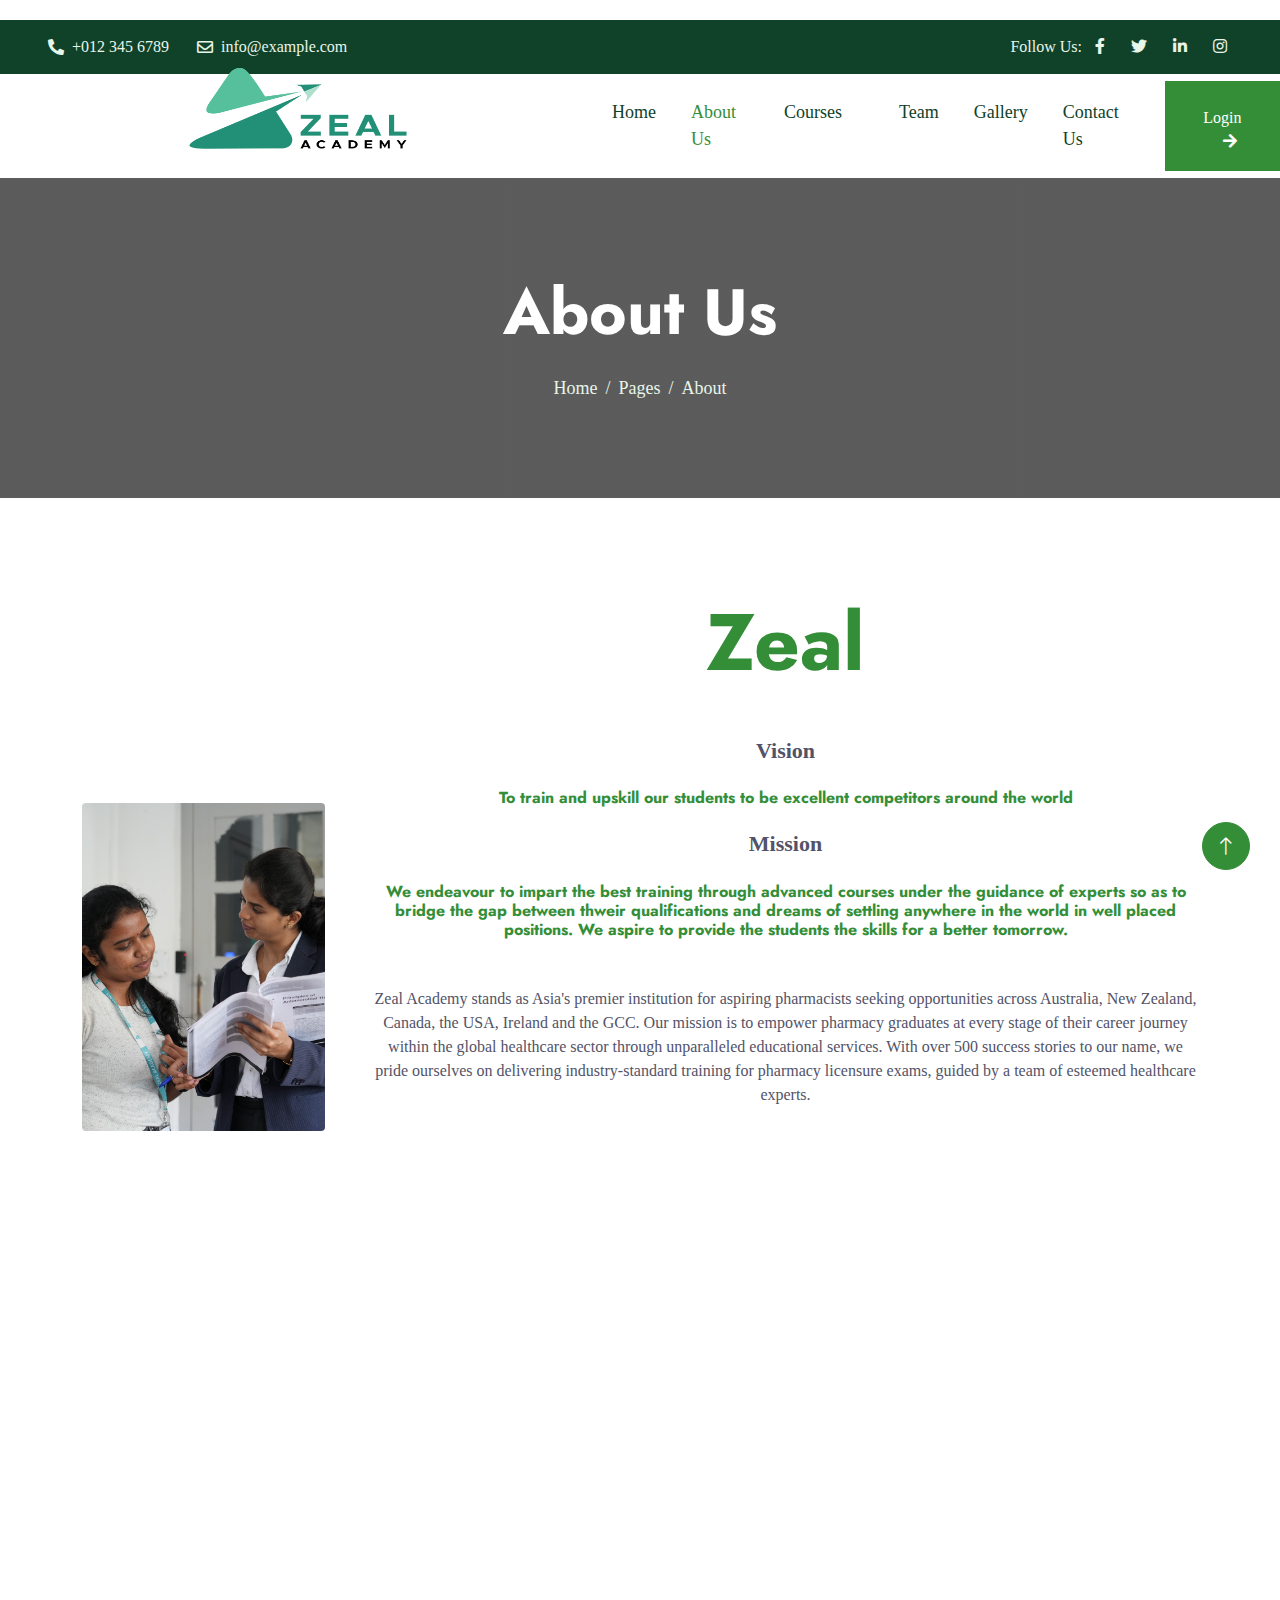
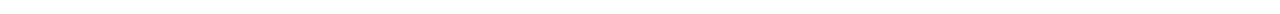
==== about.html @ cc1ab1d4 "initil commit" ====
<!DOCTYPE html>
<html lang="en">

<head>
    <meta charset="utf-8">
    <title>Zeal Academy About Us</title>
    <meta content="width=device-width, initial-scale=1.0" name="viewport">
    <meta content="" name="keywords">
    <meta content="" name="description">

    <!-- Favicon -->
    <link href="img/favicon.ico" rel="icon">

    <!-- Google Web Fonts -->
    <link rel="preconnect" href="https://fonts.googleapis.com">
    <link rel="preconnect" href="https://fonts.gstatic.com" crossorigin>
    <link href="https://fonts.googleapis.com/css2?family=Jost:wght@500;600;700&family=Open+Sans:wght@400;500&display=swap" rel="stylesheet">  

    <!-- Icon Font Stylesheet -->
    <link href="https://cdnjs.cloudflare.com/ajax/libs/font-awesome/5.10.0/css/all.min.css" rel="stylesheet">
    <link href="https://cdn.jsdelivr.net/npm/bootstrap-icons@1.4.1/font/bootstrap-icons.css" rel="stylesheet">

    <!-- Libraries Stylesheet -->
    <link href="lib/animate/animate.min.css" rel="stylesheet">
    <link href="lib/owlcarousel/assets/owl.carousel.min.css" rel="stylesheet">
    <link href="lib/lightbox/css/lightbox.min.css" rel="stylesheet">

    <!-- Customized Bootstrap Stylesheet -->
    <link href="css/bootstrap.min.css" rel="stylesheet">

    <!-- Template Stylesheet -->
    <link href="css/style.css" rel="stylesheet">
</head>

<body>
    <!-- Spinner Start -->
    <div id="spinner" class="show bg-white position-fixed translate-middle w-100 vh-100 top-50 start-50 d-flex align-items-center justify-content-center">
        <div class="spinner-border text-primary" role="status" style="width: 3rem; height: 3rem;"></div>
    </div>
    <!-- Spinner End -->


    <!-- Topbar Start -->
    <div class="container-fluid bg-dark text-light px-0 py-2">
        <div class="row gx-0 d-none d-lg-flex">
            <div class="col-lg-7 px-5 text-start">
                <div class="h-100 d-inline-flex align-items-center me-4">
                    <span class="fa fa-phone-alt me-2"></span>
                    <span>+012 345 6789</span>
                </div>
                <div class="h-100 d-inline-flex align-items-center">
                    <span class="far fa-envelope me-2"></span>
                    <span>info@example.com</span>
                </div>
            </div>
            <div class="col-lg-5 px-5 text-end">
                <div class="h-100 d-inline-flex align-items-center mx-n2">
                    <span>Follow Us:</span>
                    <a class="btn btn-link text-light" href=""><i class="fab fa-facebook-f"></i></a>
                    <a class="btn btn-link text-light" href=""><i class="fab fa-twitter"></i></a>
                    <a class="btn btn-link text-light" href=""><i class="fab fa-linkedin-in"></i></a>
                    <a class="btn btn-link text-light" href=""><i class="fab fa-instagram"></i></a>
                </div>
            </div>
        </div>
    </div>
    <!-- Topbar End -->


    <!-- Navbar Start -->
    <nav class="navbar navbar-expand-lg bg-white navbar-light sticky-top p-0">
        <a href="index.html" class="navbar-brand d-flex align-items-center px-4 px-lg-5">
            <img class="zeal-logo" src="img/zeal-logo.png" />
        </a>
        <button type="button" class="navbar-toggler me-4" data-bs-toggle="collapse" data-bs-target="#navbarCollapse">
            <span class="navbar-toggler-icon"></span>
        </button>
        <div class="collapse navbar-collapse" id="navbarCollapse">
            <div class="navbar-nav ms-auto p-4 p-lg-0">
                <a href="index.html" class="nav-item nav-link">Home</a>
                <a href="about.html" class="nav-item nav-link active">About Us</a>
                <div class="nav-item dropdown">
                    <a href="#" class="nav-link dropdown-toggle" data-bs-toggle="dropdown">Courses</a>
                    <div class="dropdown-menu bg-light m-0">
                        <a href="opra.html" class="dropdown-item">Opra Exam</a>
                        <a href="pebc.html" class="dropdown-item">PEBC Exam</a>
                        <a href="fpgee-us.html" class="dropdown-item">FPGEE Exam</a>
                        <a href="psi.html" class="dropdown-item">PSI EE</a>
                        <a href="gcc-exam.html" class="dropdown-item">MOHAP Exam</a>
                    </div>
                </div>
                <a href="team.html" class="nav-item nav-link">Team</a>
                <a href="gallery.html" class="nav-item nav-link">Gallery</a>
                <a href="contact.html" class="nav-item nav-link">Contact Us</a>
            </div>
            <a href="" class="btn btn-primary py-4 px-lg-4 rounded-0 d-none d-lg-block">Login<i class="fa fa-arrow-right ms-3"></i></a>
        </div>
    </nav>
    <!-- Navbar End -->


    <!-- Page Header Start -->
    <div class="container-fluid page-header py-5 mb-5 wow fadeIn" data-wow-delay="0.1s">
        <div class="container text-center py-5">
            <h1 class="display-3 text-white mb-4 animated slideInDown">About Us</h1>
            <nav aria-label="breadcrumb animated slideInDown">
                <ol class="breadcrumb justify-content-center mb-0">
                    <li class="breadcrumb-item"><a href="#">Home</a></li>
                    <li class="breadcrumb-item"><a href="#">Pages</a></li>
                    <li class="breadcrumb-item active" aria-current="page">About</li>
                </ol>
            </nav>
        </div>
    </div>
    <!-- Page Header End -->


    <!-- About Start -->
    <div class="container-xxl py-5">
        <div class="container">
            <div class="row g-5 align-items-end">
                <div class="col-lg-3 col-md-5 wow fadeInUp" data-wow-delay="0.1s">
                    <img class="img-fluid rounded" data-wow-delay="0.1s" src="img/zeal-about.jpg">
                </div>
                <div class="col-lg-9 col-md-7 wow fadeInUp" data-wow-delay="0.3s">
                    <h1 class="display-1 text-primary mb-5 text-center">Zeal</h1>
                    <p class="display-5 mb-4 text-center" style="font-size: 22px;">Vision</p>
                    <h1 class="text-primary mb-4 text-center" style="font-size: 16px;">To train and upskill our students to be excellent competitors around the world</h1>
                    <p class="display-5 mb-4 text-center" style="font-size: 22px;">Mission</p>
                    <h1 class="text-primary mb-5 text-center" style="font-size: 16px;">We endeavour to impart the best training through advanced courses under the guidance of experts so as to bridge the gap between thweir qualifications and dreams of settling anywhere in the world in well placed positions. We aspire to provide the students the skills for a better tomorrow.</h1>
                    <p class="mb-4 mt-2 text-center">Zeal Academy stands as Asia's premier institution for aspiring pharmacists seeking opportunities across Australia, New Zealand, Canada, the USA, Ireland and the GCC. Our mission is to empower pharmacy graduates at every stage of their career journey within the global healthcare sector through unparalleled educational services. With over 500 success stories to our name, we pride ourselves on delivering industry-standard training for pharmacy licensure exams, guided by a team of esteemed healthcare experts.</p>
                    
                </div>
            </div>
        </div>
    </div>
    <!-- About End -->


    
    


    


    <!-- Footer Start -->
    <div class="container-fluid bg-dark text-light footer mt-5 py-5 wow fadeIn" data-wow-delay="0.1s">
        <div class="container py-5">
            <div class="row g-5">
                <div class="col-lg-3 col-md-6">
                    <h4 class="text-white mb-4">Our Office</h4>
                    <p class="mb-2"><i class="fa fa-map-marker-alt me-3"></i>123 Street, New York, USA</p>
                    <p class="mb-2"><i class="fa fa-phone-alt me-3"></i>+012 345 67890</p>
                    <p class="mb-2"><i class="fa fa-envelope me-3"></i>info@example.com</p>
                    <div class="d-flex pt-2">
                        <a class="btn btn-square btn-outline-light rounded-circle me-2" href=""><i class="fab fa-twitter"></i></a>
                        <a class="btn btn-square btn-outline-light rounded-circle me-2" href=""><i class="fab fa-facebook-f"></i></a>
                        <a class="btn btn-square btn-outline-light rounded-circle me-2" href=""><i class="fab fa-youtube"></i></a>
                        <a class="btn btn-square btn-outline-light rounded-circle me-2" href=""><i class="fab fa-linkedin-in"></i></a>
                    </div>
                </div>
            </div>
        </div>
    </div>
    <!-- Footer End -->


    


    <!-- Back to Top -->
    <a href="#" class="btn btn-lg btn-primary btn-lg-square rounded-circle back-to-top"><i class="bi bi-arrow-up"></i></a>


    <!-- JavaScript Libraries -->
    <script src="https://code.jquery.com/jquery-3.4.1.min.js"></script>
    <script src="https://cdn.jsdelivr.net/npm/bootstrap@5.0.0/dist/js/bootstrap.bundle.min.js"></script>
    <script src="lib/wow/wow.min.js"></script>
    <script src="lib/easing/easing.min.js"></script>
    <script src="lib/waypoints/waypoints.min.js"></script>
    <script src="lib/owlcarousel/owl.carousel.min.js"></script>
    <script src="lib/counterup/counterup.min.js"></script>
    <script src="lib/parallax/parallax.min.js"></script>
    <script src="lib/isotope/isotope.pkgd.min.js"></script>
    <script src="lib/lightbox/js/lightbox.min.js"></script>

    <!-- Template Javascript -->
    <script src="js/main.js"></script>
</body>

</html>
---- css/style.css ----
/********** Template CSS **********/
:root {
    --primary: #348E38;
    --secondary: #525368;
    --light: #E8F5E9;
    --dark: #0F4229;
}

.back-to-top {
    position: fixed;
    display: none;
    right: 30px;
    bottom: 30px;
    z-index: 99;
}

h1,
.h1,
h2,
.h2,
.fw-bold {
    font-weight: 700 !important;
}

h3,
.h3,
h4,
.h4,
.fw-medium {
    font-weight: 600 !important;
}

h5,
.h5,
h6,
.h6,
.fw-semi-bold {
    font-weight: 500 !important;
}


/*** Spinner ***/
#spinner {
    opacity: 0;
    visibility: hidden;
    transition: opacity .5s ease-out, visibility 0s linear .5s;
    z-index: 99999;
}

#spinner.show {
    transition: opacity .5s ease-out, visibility 0s linear 0s;
    visibility: visible;
    opacity: 1;
}






/*** Button ***/
.btn {
    font-weight: 500;
    transition: .5s;
}

.btn.btn-primary {
    color: #FFFFFF;
}

.btn-square {
    width: 38px;
    height: 38px;
}

.btn-sm-square {
    width: 32px;
    height: 32px;
}

.btn-lg-square {
    width: 48px;
    height: 48px;
}

.btn-square,
.btn-sm-square,
.btn-lg-square {
    padding: 0;
    display: flex;
    align-items: center;
    justify-content: center;
    font-weight: normal;
}

/*** Navbar ***/
.navbar.sticky-top {
    top: -100px;
    transition: .5s;
}

.navbar .navbar-brand {
    height: 75px;
}

.navbar .navbar-nav .nav-link {
    margin-right: 30px;
    padding: 25px 0;
    color: var(--dark);
    font-weight: 500;
    outline: none;
}

.navbar .navbar-nav .nav-link:hover,
.navbar .navbar-nav .nav-link.active {
    color: var(--primary);
}

.navbar .dropdown-toggle::after {
    border: none;
    content: "\f107";
    font-family: playfair display;
    font-weight: 900;
    vertical-align: middle;
    margin-left: 8px;
}

@media (max-width: 991.98px) {
    .navbar .navbar-nav .nav-link  {
        margin-right: 0;
        padding: 10px 0;
    }

    .navbar .navbar-nav {
        border-top: 1px solid #EEEEEE;
    }
}

@media (min-width: 992px) {
    .navbar .nav-item .dropdown-menu {
        display: block;
        border: none;
        margin-top: 0;
        top: 150%;
        opacity: 0;
        visibility: hidden;
        transition: .5s;
    }

    .navbar .nav-item:hover .dropdown-menu {
        top: 100%;
        visibility: visible;
        transition: .5s;
        opacity: 1;
    }
}

.navbar .btn:hover {
    color: #FFFFFF !important;
    background: var(--primary) !important;
}


/*** Header ***/
.header-carousel .carousel-inner {
    position: absolute;
    width: 100%;
    height: 700%;
    top: 0;
    left: 0;
    display: flex;
    align-items: center;
    background: rgba(22, 22, 22, .7);
}

@media (max-width: 768px) {
    .header-carousel .owl-carousel-item {
        position: relative;
        min-height: 500px;
    }
    
    .header-carousel .owl-carousel-item img {
        position: absolute;
        width: 100%;
        height: 70%;
        object-fit: cover;
    }

    .header-carousel .owl-carousel-item h5,
    .header-carousel .owl-carousel-item p {
        font-size: 14px !important;
        font-weight: 400 !important;
    }

    .header-carousel .owl-carousel-item h1 {
        font-size: 30px;
        font-weight: 600;
    }
}

.header-carousel .owl-nav {
    position: absolute;
    width: 200px;
    height: 45px;
    bottom: 30px;
    left: 50%;
    transform: translateX(-50%);
    display: flex;
    justify-content: space-between;
}

.header-carousel .owl-nav .owl-prev,
.header-carousel .owl-nav .owl-next {
    width: 45px;
    height: 45px;
    display: flex;
    align-items: center;
    justify-content: center;
    color: #FFFFFF;
    background: transparent;
    border: 1px solid #FFFFFF;
    border-radius: 45px;
    font-size: 22px;
    transition: .5s;
}

.header-carousel .owl-nav .owl-prev:hover,
.header-carousel .owl-nav .owl-next:hover {
    background: var(--primary);
    border-color: var(--primary);
}

.header-carousel .owl-dots {
    position: absolute;
    height: 45px;
    bottom: 30px;
    left: 50%;
    transform: translateX(-50%);
    display: flex;
    align-items: center;
    justify-content: center;
}

.header-carousel .owl-dot {
    position: relative;
    display: inline-block;
    margin: 0 5px;
    width: 15px;
    height: 15px;
    background: transparent;
    border: 1px solid #FFFFFF;
    border-radius: 15px;
    transition: .5s;
}

.header-carousel .owl-dot::after {
    position: absolute;
    content: "";
    width: 5px;
    height: 5px;
    top: 4px;
    left: 4px;
    background: #FFFFFF;
    border-radius: 5px;
}

.header-carousel .owl-dot.active {
    background: var(--primary);
    border-color: var(--primary);
}

.page-header {
    background: linear-gradient(rgba(22, 22, 22, .7), rgba(22, 22, 22, .7)), url(../img/zeal-class-1.jpg) center center no-repeat;
    background-size: cover;
}

.breadcrumb-item + .breadcrumb-item::before {
    color: var(--light);
}


/*** About ***/
@media (min-width: 992px) {
    .container.about {
        max-width: 100% !important;
    }

    .about-text  {
        padding-right: calc(((100% - 960px) / 2) + .75rem);
    }
}

@media (min-width: 1200px) {
    .about-text  {
        padding-right: calc(((100% - 1140px) / 2) + .75rem);
    }
}

@media (min-width: 1400px) {
    .about-text  {
        padding-right: calc(((100% - 1320px) / 2) + .75rem);
    }
}


/*** Service ***/
.service-row {
    box-shadow: 0 0 45px rgba(0, 0, 0, .08);
}

.service-item {
    border-color: rgba(0, 0, 0, .03) !important;
}

.service-item .btn {
    width: 38px;
    height: 38px;
    display: inline-flex;
    align-items: center;
    color: #FFFFFF;
    background: var(--primary);
    border-radius: 38px;
    white-space: nowrap;
    overflow: hidden;
    transition: .5s;
}

.service-item:hover .btn {
    width: 140px;
}


/*** Feature ***/
@media (min-width: 992px) {
    .container.feature {
        max-width: 100% !important;
    }

    .feature-text  {
        padding-left: calc(((100% - 960px) / 2) + .75rem);
    }
}

@media (min-width: 1200px) {
    .feature-text  {
        padding-left: calc(((100% - 1140px) / 2) + .75rem);
    }
}

@media (min-width: 1400px) {
    .feature-text  {
        padding-left: calc(((100% - 1320px) / 2) + .75rem);
    }
}


/*** Project Portfolio ***/
#portfolio-flters li {
    display: inline-block;
    font-weight: 500;
    color: var(--dark);
    cursor: pointer;
    transition: .5s;
    border-bottom: 2px solid transparent;
}

#portfolio-flters li:hover,
#portfolio-flters li.active {
    color: var(--primary);
    border-color: var(--primary);
}

.portfolio-inner {
    position: relative;
    overflow: hidden;
    box-shadow: 0 0 45px rgba(0, 0, 0, .07);
}

.portfolio-inner img {
    transition: .5s;
}

.portfolio-inner:hover img {
    transform: scale(1.1);
}

.portfolio-inner .portfolio-text {
    position: absolute;
    width: 100%;
    left: 0;
    bottom: -50px;
    opacity: 0;
    transition: .5s;
}

.portfolio-inner:hover .portfolio-text {
    bottom: 0;
    opacity: 1;
}


/*** Quote ***/
@media (min-width: 992px) {
    .container.quote {
        max-width: 100% !important;
    }

    .quote-text  {
        padding-right: calc(((100% - 960px) / 2) + .75rem);
    }
}

@media (min-width: 1200px) {
    .quote-text  {
        padding-right: calc(((100% - 1140px) / 2) + .75rem);
    }
}

@media (min-width: 1400px) {
    .quote-text  {
        padding-right: calc(((100% - 1320px) / 2) + .75rem);
    }
}


/*** Team ***/
.team-item {
    box-shadow: 0 0 45px rgba(0, 0, 0, .08);
}

.team-item img {
    transition: .5s;
}

.team-item:hover img {
    transform: scale(1.1);
}

.team-item .team-social {
    position: absolute;
    width: 0;
    height: 0;
    top: 50%;
    left: 50%;
    display: flex;
    align-items: center;
    justify-content: center;
    background: rgba(22, 22, 22, .7);
    opacity: 0;
    transition: .5s;
}

.team-item:hover .team-social {
    width: 100%;
    height: 100%;
    top: 0;
    left: 0;
    opacity: 1;
}

.team-item .team-social .btn {
    opacity: 0;
}

.team-item:hover .team-social .btn {
    opacity: 1;
}


/*** Testimonial ***/
.testimonial-carousel {
    display: flex !important;
    flex-direction: column-reverse;
    max-width: 700px;
    margin: 0 auto;
}

.testimonial-carousel .owl-dots {
    height: 100px;
    display: flex;
    align-items: center;
    justify-content: center;
    margin-bottom: 30px;
}

.testimonial-carousel .owl-dots .owl-dot {
    position: relative;
    width: 60px;
    height: 60px;
    margin: 0 5px;
    transition: .5s;
}

.testimonial-carousel .owl-dots .owl-dot.active {
    width: 100px;
    height: 100px;
}

.testimonial-carousel .owl-dots .owl-dot::after {
    position: absolute;
    width: 40px;
    height: 40px;
    bottom: -20px;
    left: 50%;
    transform: translateX(-50%);
    display: flex;
    align-items: center;
    justify-content: center;
    content: "\f10d";
    font-family: pt serif;
    font-weight: 900;
    color: var(--primary);
    background: #FFFFFF;
    border-radius: 40px;
    transition: .5s;
    opacity: 0;
}

.testimonial-carousel .owl-dots .owl-dot.active::after {
    opacity: 1;
}

.testimonial-carousel .owl-dots .owl-dot img {
    border-radius: 60px;
    opacity: .4;
    transition: .5s;
}

.testimonial-carousel .owl-dots .owl-dot.active img {
    opacity: 1;
}


/*** Contact ***/
@media (min-width: 992px) {
    .container.contact {
        max-width: 100% !important;
    }

    .contact-text  {
        padding-left: calc(((100% - 960px) / 2) + .75rem);
    }
}

@media (min-width: 1200px) {
    .contact-text  {
        padding-left: calc(((100% - 1140px) / 2) + .75rem);
    }
}

@media (min-width: 1400px) {
    .contact-text  {
        padding-left: calc(((100% - 1320px) / 2) + .75rem);
    }
}


/*** Footer ***/
.footer .btn.btn-link {
    display: block;
    margin-bottom: 5px;
    padding: 0;
    text-align: left;
    color: var(--secondary);
    font-weight: normal;
    text-transform: capitalize;
    transition: .3s;
}

.footer .btn.btn-link::before {
    position: relative;
    content: "\f105";
    font-family: "Font Awesome 5 Free";
    font-weight: 900;
    margin-right: 10px;
}

.footer .btn.btn-link:hover {
    color: var(--primary);
    letter-spacing: 1px;
    box-shadow: none;
}




body {
    font-family: 'Bodoni MT' !important;
}
/*** Button ***/
.btn {
    transition: .5s;
    font-weight: 500;
}

.btn-primary,
.btn-outline-primary:hover {
    color: var(--light);
}

.btn-square {
    width: 38px;
    height: 38px;
}

.btn-sm-square {
    width: 32px;
    height: 32px;
}

.btn-lg-square {
    width: 48px;
    height: 48px;
}

.btn-square,
.btn-sm-square,
.btn-lg-square {
    padding: 0;
    display: flex;
    align-items: center;
    justify-content: center;
    font-weight: normal;
}


/*** Navbar ***/
.navbar.sticky-top {
    top: -100px;
    transition: .5s;
}

.navbar .navbar-brand,
.navbar a.btn {
    height: 90px
}

.navbar .navbar-nav .nav-link {
    margin-right: 35px;
    padding: 25px 0;
    color: var(--dark);
    font-size: 18px;
    font-weight: 500;
    outline: none;
}

.navbar .navbar-nav .nav-link:hover,
.navbar .navbar-nav .nav-link.active {
    color: var(--primary);
}

.navbar .dropdown-toggle::after {
    border: none;
    content: "\f107";
    font-family: Roboto;
    font-weight: 900;
    vertical-align: middle;
    margin-left: 8px;
}

@media (max-width: 991.98px) {
    .navbar .navbar-nav .nav-link  {
        margin-right: 0;
        padding: 10px 0;
    }

    .navbar .navbar-nav {
        border-top: 1px solid #EEEEEE;
    }
}

@media (min-width: 992px) {
    .navbar .nav-item .dropdown-menu {
        display: block;
        border: none;
        margin-top: 0;
        top: 150%;
        opacity: 0;
        visibility: hidden;
        transition: .5s;
    }

    .navbar .nav-item:hover .dropdown-menu {
        top: 100%;
        visibility: visible;
        transition: .5s;
        opacity: 1;
    }
}


/*** Header ***/




.page-header .breadcrumb-item+.breadcrumb-item::before {
    color: var(--light);
}

.page-header .breadcrumb-item,
.page-header .breadcrumb-item a {
    font-size: 18px;
    color: var(--light);
}


/*** Top Feature ***/
@media (min-width: 991.98px) {
    .top-feature {
        position: relative;
        margin-top: -80px;
        z-index: 1;
    }
}


/*** Facts & Quote ***/
.facts,
.quote {
    background: rgba(15, 66, 41, .6);
}


/*** Service ***/
.service-item {
    position: relative;
    text-align: center;
}

.service-item .service-img {
    position: absolute;
    width: 100%;
    height: 100%;
    top: 0;
    left: 0;
    overflow: hidden;
    z-index: -1;
}

.service-item .service-img img {
    position: absolute;
    width: 100%;
    height: 100%;
    left: 0;
    object-fit: cover;
    transform: scale(1.2);
    transition: .3s;
    z-index: -1;
}

.service-item:hover .service-img img {
    transform: scale(1);
}

.service-item .service-text {
    background: #FFFFFF;
    box-shadow: 0 0 45px rgba(0, 0, 0, .08);
    transition: .3s;
}

.service-item:hover .service-text {
    background: rgba(15, 66, 41, .6);
}

.service-item .service-text h4,
.service-item .service-text p {
    transition: .3;
}

.service-item:hover .service-text h4 {
    color: #FFFFFF;
}

.service-item:hover .service-text p {
    color: var(--light);
}

.service-item .service-text .btn-square {
    width: 100px;
    height: 100px;
    background: transparent;
    transition: .5s;
}

.service-item:hover .service-text .btn-square {
    background: var(--light);
}

.service-item .service-text .btn {
    width: 31px;
    height: 31px;
    display: inline-flex;
    align-items: center;
    color: var(--dark);
    background: var(--light);
    white-space: nowrap;
    overflow: hidden;
    transition: .3s;
}

.service-item:hover .service-text .btn {
    width: 112px;
}


/*** Project Portfolio ***/
#portfolio-flters {
    display: inline-block;
    background: var(--light);
    padding: 10px 15px;
}

#portfolio-flters li {
    display: inline-block;
    font-weight: 500;
    color: var(--primary);
    cursor: pointer;
    transition: .5s;
    border-bottom: 2px solid transparent;
}

#portfolio-flters li:hover,
#portfolio-flters li.active {
    color: var(--dark);
    border-color: var(--dark);
}

.portfolio-inner {
    position: relative;
    overflow: hidden;
}

.portfolio-inner::before,
.portfolio-inner::after {
    position: absolute;
    content: "";
    width: 0;
    height: 100%;
    top: 0;
    left: 0;
    background: rgba(15, 66, 41, .6);
    transition: .5s;
}

.portfolio-inner::after {
    left: auto;
    right: 0;
}

.portfolio-inner:hover::before,
.portfolio-inner:hover::after {
    width: 50%;
}

.portfolio-inner .portfolio-text {
    position: absolute;
    width: 100%;
    height: 100%;
    top: 0;
    left: 0;
    display: flex;
    flex-direction: column;
    align-items: center;
    justify-content: center;
    transition: .5s;
    z-index: 3;
    opacity: 0;
}

.portfolio-inner:hover .portfolio-text {
    transition-delay: .3s;
    opacity: 1;
}

.portfolio-inner .portfolio-text .btn {
    background: var(--light);
    color: var(--primary);
}

.portfolio-inner .portfolio-text .btn:hover {
    background: var(--primary);
    color: var(--light);
}


/*** Team ***/
.team-item {
    position: relative;
    overflow: hidden;
}

.team-item .team-text {
    position: absolute;
    width: calc(100% - 45px);
    left: -100%;
    bottom: 45px;
    padding: 1.5rem;
    background: #FFFFFF;
    border-radius: 0 4px 4px 0;
    opacity: 0;
    transition: .5s;
}

.team-item:hover .team-text {
    left: 0;
    opacity: 1;
}

.team-item .team-social .btn {
    background: var(--light);
    color: var(--primary);
}

.team-item .team-social .btn:hover {
    background: var(--primary);
    color: var(--light);
}

.team-item .team-img .team-social {
    position: absolute;
    width: 100%;
    height: 100%;
    top: 0;
    left: 0;
    display: flex;
    align-items: center;
    justify-content: center;
    transition: .5s;
    z-index: 3;
    opacity: 0;
}

.team-item:hover .team-img .team-social {
    transition-delay: .3s;
    opacity: 1;
}


/*** Testimonial ***/

.testimonial-carousel .owl-item img {
    width: 100px;
    height: 100px;
}

.testimonial-carousel .owl-nav {
    margin-top: 30px;
    display: flex;
}

.testimonial-carousel .owl-nav .owl-prev,
.testimonial-carousel .owl-nav .owl-next {
    margin-right: 15px;
    width: 45px;
    height: 45px;
    display: flex;
    align-items: center;
    justify-content: center;
    color: var(--primary);
    background: var(--light);
    border-radius: 4px;
    font-size: 22px;
    transition: .5s;
}

.testimonial-carousel .owl-nav .owl-prev:hover,
.testimonial-carousel .owl-nav .owl-next:hover {
    background: var(--primary);
    color: var(--light);
}


/*** Footer ***/
.footer .btn.btn-link {
    display: block;
    margin-bottom: 5px;
    padding: 0;
    text-align: left;
    color: var(--light);
    font-weight: normal;
    text-transform: capitalize;
    transition: .3s;
}

.footer .btn.btn-link::before {
    position: relative;
    content: "\f105";
    font-family: "Font Awesome 5 Free";
    font-weight: 900;
    margin-right: 10px;
}

.footer .btn.btn-link:hover {
    color: var(--primary);
    letter-spacing: 1px;
    box-shadow: none;
}

.copyright {
    color: var(--light);
    background: #072A19;
}

.copyright a {
    color: #FFFFFF;
}

.copyright a:hover {
    color: var(--primary);
}





.carousal-control {
    height: 70vh;
    width: 100%;
}
.video-card {
    height: 200px;
    width: 280px;
}








body{margin-top:20px;
font-family: 'Lucida Sans', 'Lucida Sans Regular', 'Lucida Grande', 'Lucida Sans Unicode', Geneva, Verdana, sans-serif;}
.section-title {
    position: relative;
}
.section-title h2 {
    color: #1d2025;
    position: relative;
    margin: 0;
    font-size: 24px;
}
@media (min-width: 768px) {
    .section-title h2 {
        font-size: 28px;
    }
}
@media (min-width: 992px) {
    .section-title h2 {
        font-size: 34px;
    }
}
.section-title.title-ex1 h2 {
    padding-bottom: 20px;
}
@media (min-width: 768px) {
    .section-title.title-ex1 h2 {
        padding-bottom: 30px;
    }
}
@media (min-width: 992px) {
    .section-title.title-ex1 h2 {
        padding-bottom: 40px;
    }
}
.section-title.title-ex1 h2:before {
    content: "";
    position: absolute;
    left: 0;
    bottom: 12px;
    width: 110px;
    height: 1px;
    background-color: #d6dbe2;
}
@media (min-width: 768px) {
    .section-title.title-ex1 h2:before {
        bottom: 17px;
    }
}
@media (min-width: 992px) {
    .section-title.title-ex1 h2:before {
        bottom: 25px;
    }
}
.section-title.title-ex1 h2:after {
    content: "";
    position: absolute;
    left: 0;
    bottom: 12px;
    width: 40px;
    height: 1px;
    background-color: #0dcb56e0;
}
@media (min-width: 768px) {
    .section-title.title-ex1 h2:after {
        bottom: 17px;
    }
}
@media (min-width: 992px) {
    .section-title.title-ex1 h2:after {
        bottom: 25px;
    }
}
.section-title.title-ex1.text-center h2:before {
    left: 50%;
    transform: translateX(-50%);
}
.section-title.title-ex1.text-center h2:after {
    left: 50%;
    transform: translateX(-50%);
}
.section-title.title-ex1.text-right h2:before {
    left: auto;
    right: 0;
}
.section-title.title-ex1.text-right h2:after {
    left: auto;
    right: 0;
}
.section-title.title-ex1 p {
    font-family: "Montserrat", sans-serif;
    color: #8b8e93;
    font-size: 14px;
    font-weight: 300;
}


.price-card {
    background: #f5f5f6;
    padding: 40px 35px;
    position: relative;
    border-radius: 2px;
    overflow: hidden;
}
.price-card:before {
    position: absolute;
    content: "";
    top: 0;
    right: -35px;
    width: 88px;
    height: 88px;
    background: #0cc652;
    opacity: 0.2;
    border-radius: 8px;
    transform: rotate(45deg);
}
.price-card:after {
    position: absolute;
    content: "";
    top: 30px;
    right: -35px;
    width: 88px;
    height: 88px;
    background: #0cc652;
    opacity: 0.2;
    border-radius: 8px;
    transform: rotate(45deg);
}
.price-card h2 {
    font-size: 26px;
    font-weight: 600;
}
.price-card .btn {
    font-size: 11px;
    border-radius: 100px;
    padding: 0 25px;
    border: 0;
    color: #fff;
    float: right;
}
.price-card .btn.btn-primary {
    border: 0 !important;
}
.price-card.featured {
    background: #fff;
    border: 1px solid #ebebeb;
    box-shadow: 0 8px 16px rgba(0, 0, 0, 0.1);
}
.price-card:hover .btn {
    background: #0cc652;
    border-color: #0cc652;
}
p.price span {
    display: inline-block;
    padding: 45px 15px 50px;
    padding-right: 0;
    font-size: 50px;
    font-weight: 600;
    color: #0cc652;
    position: relative;
}
p.price span:before {
    position: absolute;
    content: "$";
    font-size: 16px;
    top: 25px;
    font-weight: 300;
    left: 0;
}
.pricing-offers {
    padding: 0 0 10px;
}
.pricing-offers li {
    padding: 0 0 16px;
    line-height: 18px;
}
ul li {
    list-style-type: none;
}
.btn.btn-mid {
    height: 40px;
    line-height: 40px;
    padding: 0 20px;
}











.zeal-logo {
    height: 300px;
    width: 500px;
    
}
.special-align {
    text-align: left;
}
.main-video-yt {
    border-style: solid;
    border-width: 10px;
    border-color: #dc0101;
    margin-bottom: 40px;
    border-radius: 35px;
}














@import url(https://fonts.googleapis.com/css?family=Roboto:400,500,700,300,100);



div.table-title {
   display: block;
  margin: auto;
  max-width: 1000px;
  padding:5px;
  width: 100%;
  text-align: center;
}

.table-title h3 {
   color: #08aa39;
   font-size: 30px;
   font-weight: 400;
   font-style:normal;
   font-family: "Roboto", helvetica, arial, sans-serif;
   text-shadow: -1px -1px 1px rgba(0, 0, 0, 0.1);
   text-transform:uppercase;
}


/*** Table Styles **/

.table-fill {
  background: white;
  border-radius:3px;
  border-collapse: collapse;
  height: 320px;
  margin: auto;
  max-width: 1300px;
  padding:5px;
  width: 100%;
  box-shadow: 0 5px 10px rgba(0, 0, 0, 0.1);
  animation: float 5s infinite;
}
 
th {
  color:#D5DDE5;;
  background:#1b1e24;
  border-bottom:4px solid #9ea7af;
  border-right: 1px solid #343a45;
  font-size:23px;
  font-weight: 100;
  padding:24px;
  text-align:left;
  text-shadow: 0 1px 1px rgba(0, 0, 0, 0.1);
  vertical-align:middle;
}

th:first-child {
  border-top-left-radius:3px;
}
 
th:last-child {
  border-top-right-radius:3px;
  border-right:none;
}
  
tr {
  border-top: 1px solid #C1C3D1;
  border-bottom-: 1px solid #C1C3D1;
  color:#666B85;
  font-size:16px;
  font-weight:normal;
  text-shadow: 0 1px 1px rgba(256, 256, 256, 0.1);
}
 
tr:hover td {
  background:#4E5066;
  color:#FFFFFF;
  border-top: 1px solid #22262e;
}
 
tr:first-child {
  border-top:none;
}

tr:last-child {
  border-bottom:none;
}
 
tr:nth-child(odd) td {
  background:#EBEBEB;
}
 
tr:nth-child(odd):hover td {
  background:#4E5066;
}

tr:last-child td:first-child {
  border-bottom-left-radius:3px;
}
 
tr:last-child td:last-child {
  border-bottom-right-radius:3px;
}
 
td {
  background:#FFFFFF;
  padding:20px;
  text-align:left;
  vertical-align:middle;
  font-weight:300;
  font-size:18px;
  text-shadow: -1px -1px 1px rgba(0, 0, 0, 0.1);
  border-right: 1px solid #C1C3D1;
}

td:last-child {
  border-right: 0px;
}

th.text-left {
  text-align: left;
}

th.text-center {
  text-align: center;
}

th.text-right {
  text-align: right;
}

td.text-left {
  text-align: left;
}

td.text-center {
  text-align: center;
}

td.text-right {
  text-align: right;
}







*{
    box-sizing: border-box;
    -webkit-box-sizing: border-box;
    -moz-box-sizing: border-box;
}


/* Table Styles */

.table-wrapper{
    margin: 10px 70px 70px;
    box-shadow: 0px 35px 50px rgba( 0, 0, 0, 0.2 );
}

.fl-table {
    border-radius: 5px;
    font-size: 12px;
    font-weight: normal;
    border: none;
    border-collapse: collapse;
    width: 100%;
    max-width: 100%;
    white-space: nowrap;
    background-color: white;
}

.fl-table td, .fl-table th {
    text-align: center;
    padding: 8px;
}

.fl-table td {
    border-right: 1px solid #f8f8f8;
    font-size: 16px;
}

.fl-table thead th {
    color: #ffffff;
    background: #4FC3A1;
}


.fl-table thead th:nth-child(odd) {
    color: #ffffff;
    background: #324960;
}

.fl-table tr:nth-child(even) {
    background: #F8F8F8;
}

/* Responsive */

@media (max-width: 767px) {
    .fl-table {
        display: block;
        width: 100%;
    }
    .table-wrapper:before{
        content: "Scroll horizontally >";
        display: block;
        text-align: right;
        font-size: 16px;
        color: white;
        padding: 0 0 10px;
    }
    .fl-table thead, .fl-table tbody, .fl-table thead th {
        display: block;
    }
    .fl-table thead th:last-child{
        border-bottom: none;
    }
    .fl-table thead {
        float: left;
    }
    .fl-table tbody {
        width: auto;
        position: relative;
        overflow-x: auto;
    }
    .fl-table td, .fl-table th {
        padding: 20px .625em .625em .625em;
        height: 60px;
        vertical-align: middle;
        box-sizing: border-box;
        overflow-x: hidden;
        overflow-y: auto;
        width: 120px;
        font-size: 16px;
        text-overflow: ellipsis;
    }
    .fl-table thead th {
        text-align: left;
        border-bottom: 1px solid #f7f7f9;
    }
    .fl-table tbody tr {
        display: table-cell;
    }
    .fl-table tbody tr:nth-child(odd) {
        background: none;
    }
    .fl-table tr:nth-child(even) {
        background: transparent;
    }
    .fl-table tr td:nth-child(odd) {
        background: #F8F8F8;
        border-right: 1px solid #E6E4E4;
    }
    .fl-table tr td:nth-child(even) {
        border-right: 1px solid #E6E4E4;
    }
    .fl-table tbody td {
        display: block;
        text-align: center;
    }
}








* {
    box-sizing: border-box;
  }
  
  @-webkit-keyframes ticker {
    0% {
      -webkit-transform: translate3d(0, 0, 0);
      transform: translate3d(0, 0, 0);
      visibility: visible;
    }
    100% {
      -webkit-transform: translate3d(-100%, 0, 0);
      transform: translate3d(-100%, 0, 0);
    }
  }
  @keyframes ticker {
    0% {
      -webkit-transform: translate3d(0, 0, 0);
      transform: translate3d(0, 0, 0);
      visibility: visible;
    }
    100% {
      -webkit-transform: translate3d(-100%, 0, 0);
      transform: translate3d(-100%, 0, 0);
    }
  }
  .ticker-wrap {
    
    top: 300px;
      left: 0;
    width: 100%;
    overflow: hidden;
    height: 4rem;
    background-color: #f9605e;
    box-sizing: content-box;
  }
  .ticker-wrap .ticker {
    display: inline-block;
    height: 4rem;
    line-height: 4rem;
    white-space: nowrap;
    padding-right: 100%;
    box-sizing: content-box;
    -webkit-animation-iteration-count: infinite;
    animation-iteration-count: infinite;
    -webkit-animation-timing-function: linear;
    animation-timing-function: linear;
    -webkit-animation-name: ticker;
    animation-name: ticker;
    -webkit-animation-duration: 30s;
    animation-duration: 30s;
  }
  .ticker-wrap .ticker__item {
    display: inline-block;
    padding: 0 2rem;
    font-size: 2rem;
    color: white;
  }
  








  @import url('https://fonts.googleapis.com/css2?family=Poppins&display=swap');
  .ticker{display: flex;flex-wrap: wrap;width: 100%;height: 50px;margin-left: 40px;margin-top: 130px;}
  .news{width: 76%;background: #e0dedee7;padding: 0 2%}
  .title{width: 20%;text-align: center;background: #1f9912;position: relative}
  .title:after{position: absolute;content: "";right: -22%;border-left: 20px solid #1f9912;border-top: 28px solid transparent;border-right: 20px solid transparent;border-bottom: 21px solid transparent;top: 0px; margin: 5px;}
  .title h5{font-size: 18px;margin: 8% 0}
  .news marquee{font-size: 18px;margin-top: 12px}
  .news-content p{margin-right: 41px;display: inline}
  





  



  @import url("https://fonts.googleapis.com/css2?family=Poppins:weight@100;200;300;400;500;600;700;800&display=swap");


       


       

       @media only screen and (max-width:768px) {

        .container{
        margin-top: 66px;
       }

         }

       .height{
        height: 100vh;
       }

       .card{

        border: none;
        cursor: pointer;
        box-shadow: 0 0 40px rgba(51, 51, 51, .1)
       }

       .card:hover{

        background-color: #eee;

       }

       .ratings i{

        color: orange;
       }

       .testimonial-list{

        list-style: none;
       }

       .testimonial-list li{

        margin-bottom: 20px;
       }

       .testimonials-margin{

        margin-top: -19px;
       }





       .scrolling-wrapper{
        overflow-x: auto;
    }
    
    
    
    .subtitle{
        font-size: 1.25em;
        opacity: 0.65;
    }
    
    .card-block{
        height: 300px;
        background-color: #fff;
        border: none;
        background-position: center;
        background-size: cover;
        transition: all 0.2s ease-in-out !important;
        border-radius: 24px;
        &:hover{
            transform: translateY(-5px);
            box-shadow: none;
            opacity: 0.9;
        }
    }
    
    .card-1{
        background-color: #4158D0;
    background-image: linear-gradient(43deg, #4158D0 0%, #C850C0 46%, #FFCC70 100%);
    }
    
    .card-2{
        background-color: #0093E9;
    background-image: linear-gradient(160deg, #0093E9 0%, #80D0C7 100%);
    }
    
    .card-3{
        background-color: #00DBDE;
    background-image: linear-gradient(90deg, #00DBDE 0%, #FC00FF 100%);
    }
    
    .card-4{
        background-color: #FBAB7E;
    background-image: linear-gradient(62deg, #FBAB7E 0%, #F7CE68 100%);
    }
    
    .card-5{
        background-color: #85FFBD;
    background-image: linear-gradient(45deg, #85FFBD 0%, #FFFB7D 100%);
    }
    
    .card-6{
        background-color: #FA8BFF;
    background-image: linear-gradient(45deg, #FA8BFF 0%, #2BD2FF 52%, #2BFF88 90%);
    }
    
    .card-7{
        background-color: #FA8BFF;
    background-image: linear-gradient(45deg, #FA8BFF 0%, #2BD2FF 52%, #2BFF88 90%);
    }
    
    .card-8{
        background-color: #FBDA61;
    background-image: linear-gradient(45deg, #FBDA61 0%, #FF5ACD 100%);
    }
    
    .card-9{
        background-color: #4158D0;
    background-image: linear-gradient(43deg, #4158D0 0%, #C850C0 46%, #FFCC70 100%);
    }
    
    .card-10{
        background-color: #FF3CAC;
    background-image: linear-gradient(225deg, #FF3CAC 0%, #784BA0 50%, #2B86C5 100%);
    
    }
    
    


    


    @import url(https://fonts.googleapis.com/css?family=Raleway:400,200,300,800);
@import url(https://code.ionicframework.com/ionicons/2.0.1/css/ionicons.min.css);
figure.snip0056 {
  font-family: 'Raleway', Arial, sans-serif;
  position: relative;
  overflow: hidden;
  margin: 10px;
  min-width: 380px;
  max-width: 480px;
  width: 100%;
  background: #dcdbdbe8;
  color: #000000;
}
figure.snip0056 * {
  -webkit-box-sizing: border-box;
  box-sizing: border-box;
}
figure.snip0056 > img {
  width: 50%;
  border-radius: 50%;
  border: 4px solid #ffffff;
  -webkit-transition: all 0.35s ease-in-out;
  transition: all 0.35s ease-in-out;
  -webkit-transform: scale(1.6);
  transform: scale(1.6);
  position: relative;
  float: right;
  right: -15%;
  z-index: 1;
}
figure.snip0056 figcaption {
  padding: 20px 30px 20px 20px;
  position: absolute;
  left: 0;
  width: 50%;
}
figure.snip0056 figcaption h2,
figure.snip0056 figcaption p {
  margin: 0;
  text-align: left;
  padding: 10px 0;
  width: 100%;
}
figure.snip0056 figcaption h2 {
  font-size: 1.3em;
  font-weight: 300;
  text-transform: uppercase;
  border-bottom: 1px solid rgba(0, 0, 0, 0.2);
}
figure.snip0056 figcaption h2 span {
  font-weight: 800;
}
figure.snip0056 figcaption p {
  font-size: 0.9em;
  opacity: 0.8;
}
figure.snip0056 figcaption .icons {
  width: 100%;
  text-align: left;
}
figure.snip0056 figcaption .icons i {
  font-size: 26px;
  padding: 5px;
  top: 50%;
  color: #000000;
}
figure.snip0056 figcaption a {
  opacity: 0.3;
  -webkit-transition: opacity 0.35s;
  transition: opacity 0.35s;
}
figure.snip0056 figcaption a:hover {
  opacity: 0.8;
}
figure.snip0056 .position {
  width: 100%;
  text-align: left;
  padding: 15px 30px;
  font-size: 0.9em;
  opacity: 1;
  font-style: italic;
  color: #ffffff;
  background: #000000;
  clear: both;
}
figure.snip0056.blue .position {
  background: #20638f;
}
figure.snip0056.red .position {
  background: #962d22;
}
figure.snip0056.yellow .position {
  background: #bf6516;
}
figure.snip0056:hover > img,
figure.snip0056.hover > img {
  right: -12%;
}








@import url(https://fonts.googleapis.com/css?family=Exo+2:300,400,700);


.card2{
  position: relative;
  width: 315px; /* Remove for full width */
  height: 350px; /* Remove for full width */
  margin:30px auto;
  box-shadow: 0 0 100px rgba(0,0,0, .3);
}
.card2-header{
  position: relative;
  height: 220px;
  background-size: cover;
  background-position: top;
}
.card2-header:after{
  content:'';
  position: absolute;
  width: 100%;
  height: 100%;
  background: linear-gradient(to top, rgb(5,85,134), rgba(181,181,181, 0.1));
}

.card2-header-bar{
  position: absolute;
  top:0;
  width: 100%;
  z-index: 1;
  width: 100%;
}

.sr-only{
  position: absolute;
  width: 1px;
  height: 1px;
  clip: rect(0,0,0,0);
  border: none;
  overflow: hidden;
}


svg .polygon{
  fill: #fff;
}
.card2-header-slanted-edge{
  position: absolute;
  bottom: -3px;
  z-index: 1;
  width: 100%;
  right:0;
  left:0;
}


.btn-follow:after{
  content: '';
  position:absolute;
  background: url(https://res.cloudinary.com/dj14cmwoz/image/upload/v1491077480/profile-card/images/add.svg) no-repeat;
  width:17px;
  height: 17px;
  left: 50%;
  top:50%;
  transform: translate(-50%, -50%);
}

.card2-body{
  text-align:center;
  padding-left: 10px;
}

.name{
  font-size: 20px;
  font-weight: 700;
  text-transform: uppercase;
  margin: 0 auto;
}

.job-title{
  font-size: 14px;
  font-weight: 300;
  margin-top: 5px;
  color: #919191;
}

.bio{
  font-size: 14px;
  color: #7B7B7B;
  font-weight: 300;
  margin: 10px auto;
  line-height: 20px;
}

.social-accounts img{
  width: 15px;
}

.social-accounts a{
  margin-left: 10px;
}
.social-accounts a:first-child{
  margin-left: 0;
}

.card2-footer{
  /*position:fixed; /* Full card width/height */
  position: absolute; /* Fixed card width/height */

  left: 0;
  width: 100%;
  bottom: 20px;
}
.stat{
  box-sizing: border-box;
  width: calc(100% / 3);
  float: left;
  text-align: center;
  border-left: 1px solid #EBEBEB;
}
.stat .label{
  display: block;
  text-transform: uppercase;
  font-weight: 300;
  font-size: 11px;
  letter-spacing: 1px;
  color: #95989A;
}

.stat .value{
  display: block;
  font-weight: 700;
  font-size:20px;
  margin-top: 5px;
}









.video-container {
    max-width: 100%;
    height: 50vh;
    display: flex;
    justify-content: center;
    align-items: center;
}
video {
    width: 100%;
    height: auto;
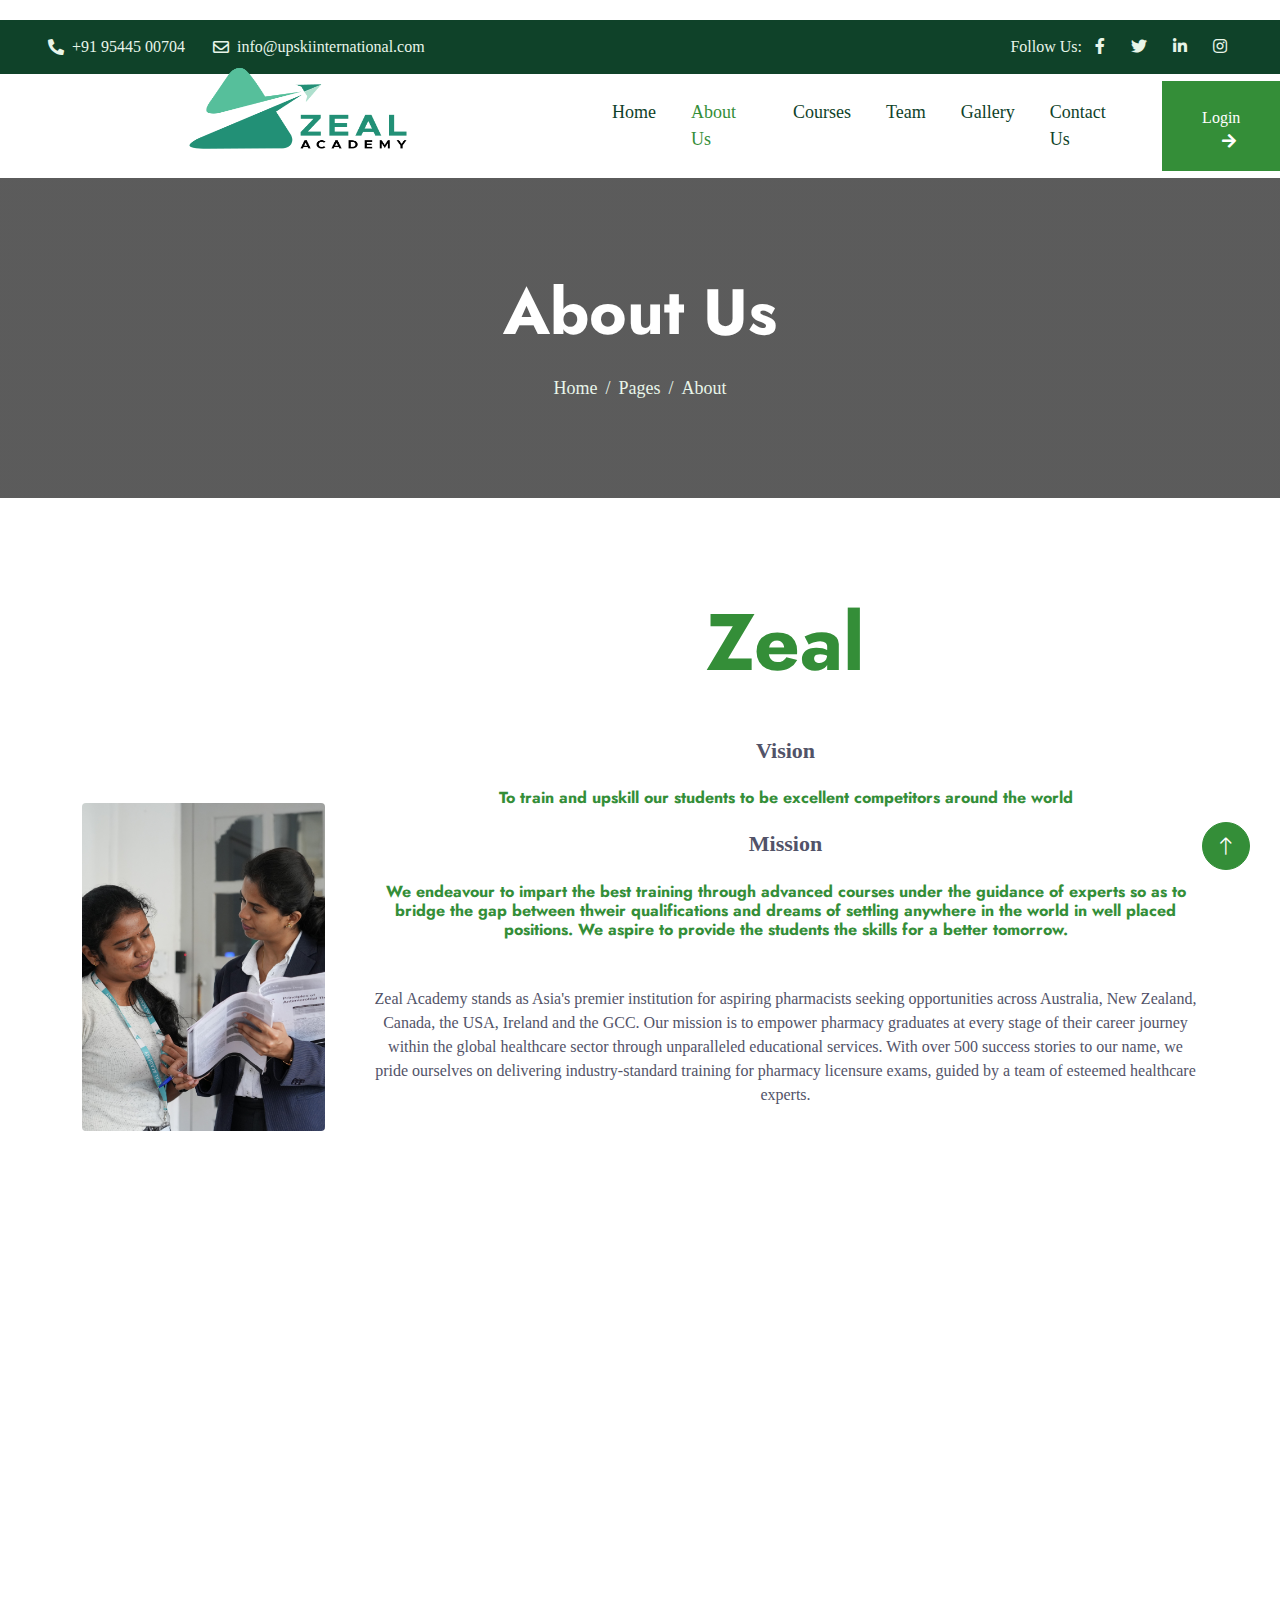
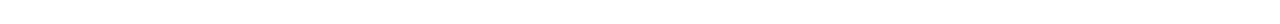
==== commit 3925bb63: "changes 24-09-24" ====
--- a/about.html
+++ b/about.html
@@ -46,11 +46,11 @@
             <div class="col-lg-7 px-5 text-start">
                 <div class="h-100 d-inline-flex align-items-center me-4">
                     <span class="fa fa-phone-alt me-2"></span>
-                    <span>+012 345 6789</span>
+                    <span>+91 95445 00704</span>
                 </div>
                 <div class="h-100 d-inline-flex align-items-center">
                     <span class="far fa-envelope me-2"></span>
-                    <span>info@example.com</span>
+                    <span>info@upskiinternational.com</span>
                 </div>
             </div>
             <div class="col-lg-5 px-5 text-end">
@@ -80,7 +80,7 @@
                 <a href="index.html" class="nav-item nav-link">Home</a>
                 <a href="about.html" class="nav-item nav-link active">About Us</a>
                 <div class="nav-item dropdown">
-                    <a href="#" class="nav-link dropdown-toggle" data-bs-toggle="dropdown">Courses</a>
+                    <a href="#" class="nav-link" data-bs-toggle="dropdown">Courses</a>
                     <div class="dropdown-menu bg-light m-0">
                         <a href="opra.html" class="dropdown-item">Opra Exam</a>
                         <a href="pebc.html" class="dropdown-item">PEBC Exam</a>
@@ -93,7 +93,7 @@
                 <a href="gallery.html" class="nav-item nav-link">Gallery</a>
                 <a href="contact.html" class="nav-item nav-link">Contact Us</a>
             </div>
-            <a href="" class="btn btn-primary py-4 px-lg-4 rounded-0 d-none d-lg-block">Login<i class="fa fa-arrow-right ms-3"></i></a>
+            <a href="https://www.overseasexam.com/login" class="btn btn-primary py-4 px-lg-4 rounded-0 d-none d-lg-block">Login<i class="fa fa-arrow-right ms-3"></i></a>
         </div>
     </nav>
     <!-- Navbar End -->
@@ -150,9 +150,12 @@
             <div class="row g-5">
                 <div class="col-lg-3 col-md-6">
                     <h4 class="text-white mb-4">Our Office</h4>
-                    <p class="mb-2"><i class="fa fa-map-marker-alt me-3"></i>123 Street, New York, USA</p>
-                    <p class="mb-2"><i class="fa fa-phone-alt me-3"></i>+012 345 67890</p>
-                    <p class="mb-2"><i class="fa fa-envelope me-3"></i>info@example.com</p>
+                    <p class="mb-2"><i class="fa fa-map-marker-alt me-3"></i>Ravipuram, Perumanoor, Ernakulam, Kerala 682016</p>
+                    <p class="mb-2"><i class="fa fa-phone-alt me-3"></i>+91 9544500704</p>
+                    <p class="mb-2"><i class="fa fa-envelope me-3"></i>info@upskiinternational.com</p>
+                    <p class="mb-2"><i class="fa fa-envelope me-3"></i>upskiinternational@gmail.com</p>
+                </div> 
+                <div class="col-lg-6 col-md-6 d-flex flex-column justify-content-end">   
                     <div class="d-flex pt-2">
                         <a class="btn btn-square btn-outline-light rounded-circle me-2" href=""><i class="fab fa-twitter"></i></a>
                         <a class="btn btn-square btn-outline-light rounded-circle me-2" href=""><i class="fab fa-facebook-f"></i></a>
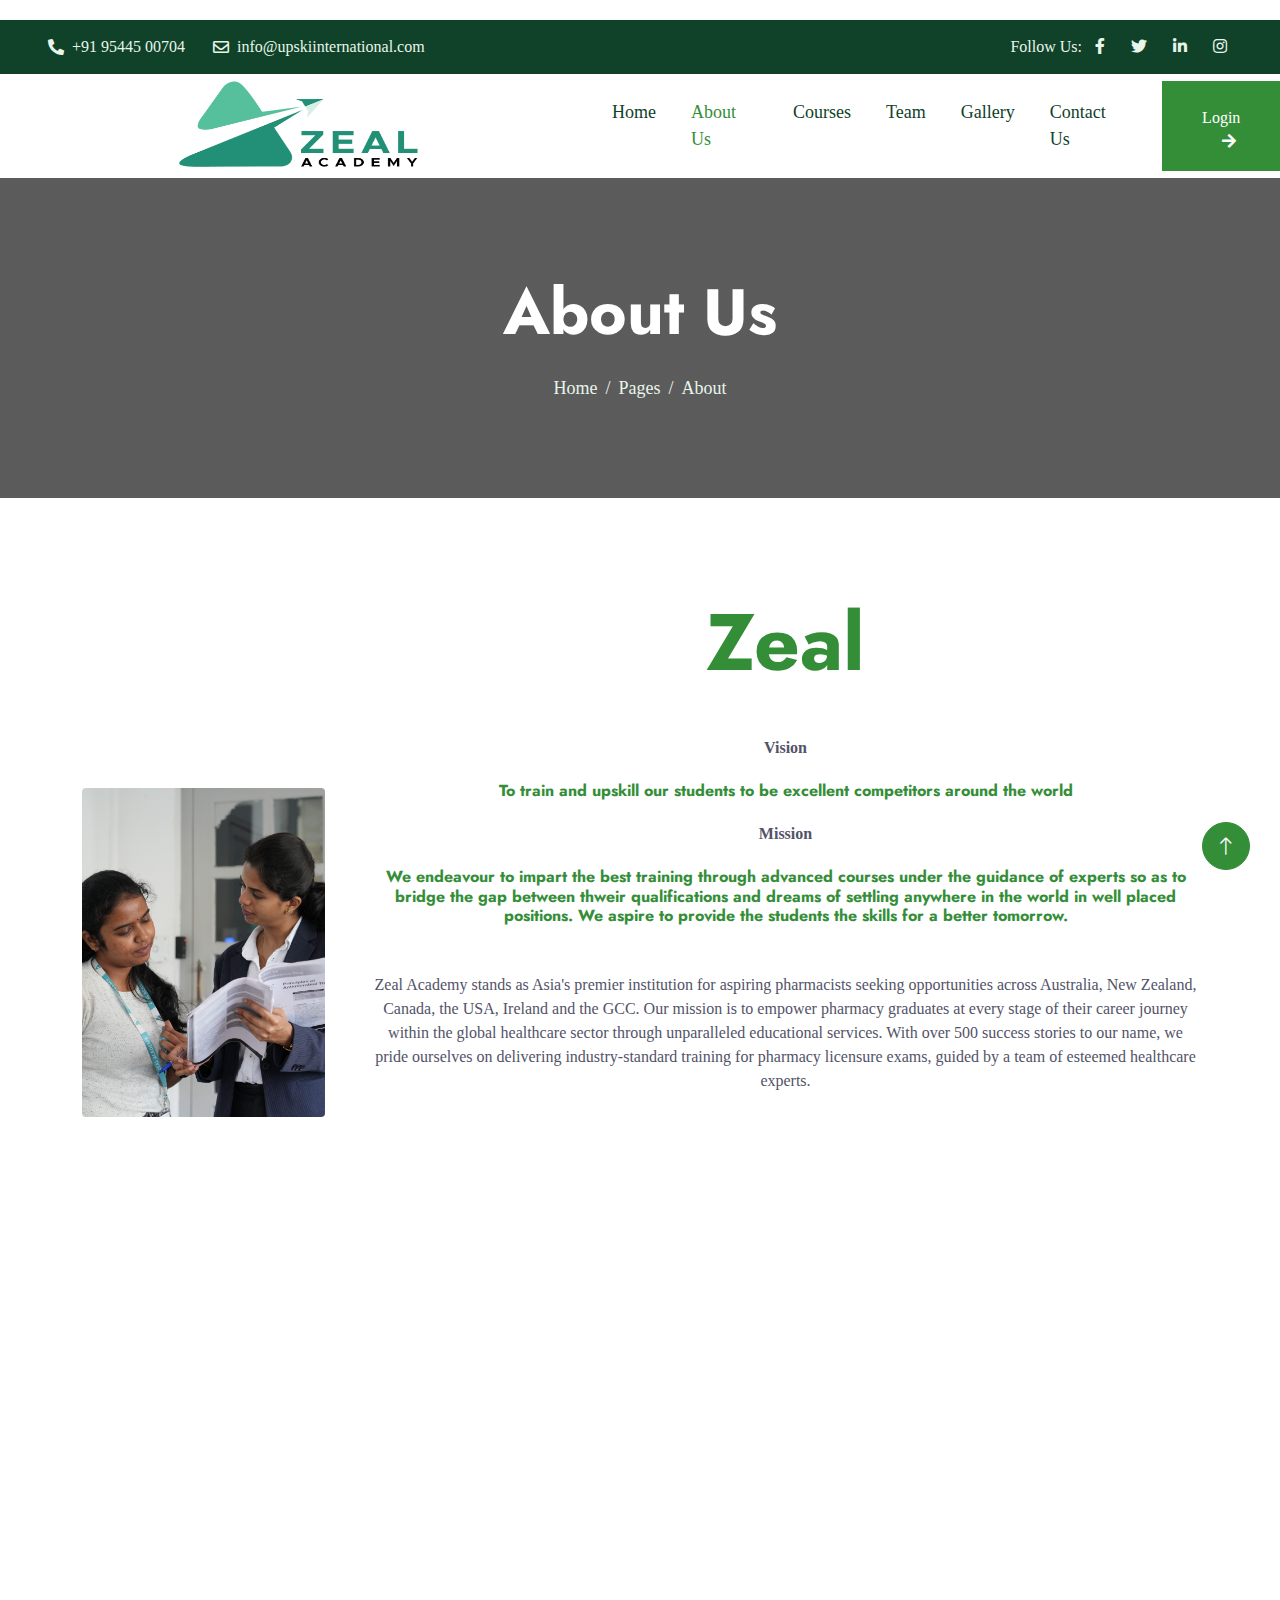
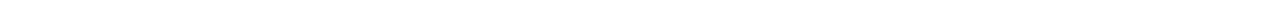
==== commit ff2eedb6: "29-09-24" ====
--- a/about.html
+++ b/about.html
@@ -82,11 +82,12 @@
                 <div class="nav-item dropdown">
                     <a href="#" class="nav-link" data-bs-toggle="dropdown">Courses</a>
                     <div class="dropdown-menu bg-light m-0">
-                        <a href="opra.html" class="dropdown-item">Opra Exam</a>
+                        <a href="opra.html" class="dropdown-item">OPRA Exam</a>
                         <a href="pebc.html" class="dropdown-item">PEBC Exam</a>
                         <a href="fpgee-us.html" class="dropdown-item">FPGEE Exam</a>
                         <a href="psi.html" class="dropdown-item">PSI EE</a>
-                        <a href="gcc-exam.html" class="dropdown-item">MOHAP Exam</a>
+                        <a href="gcc-exam.html" class="dropdown-item">GCC Exams</a>
+                        <a href="adc-exam.html" class="dropdown-item">ADC Exam</a>
                     </div>
                 </div>
                 <a href="team.html" class="nav-item nav-link">Team</a>
--- a/css/style.css
+++ b/css/style.css
@@ -36,6 +36,10 @@
 .h6,
 .fw-semi-bold {
     font-weight: 500 !important;
+}
+
+p {
+    font-size: 16px !important;
 }
 
 
@@ -1225,7 +1229,7 @@
 
 
 .zeal-logo {
-    height: 300px;
+    height: 250px;
     width: 500px;
     
 }
